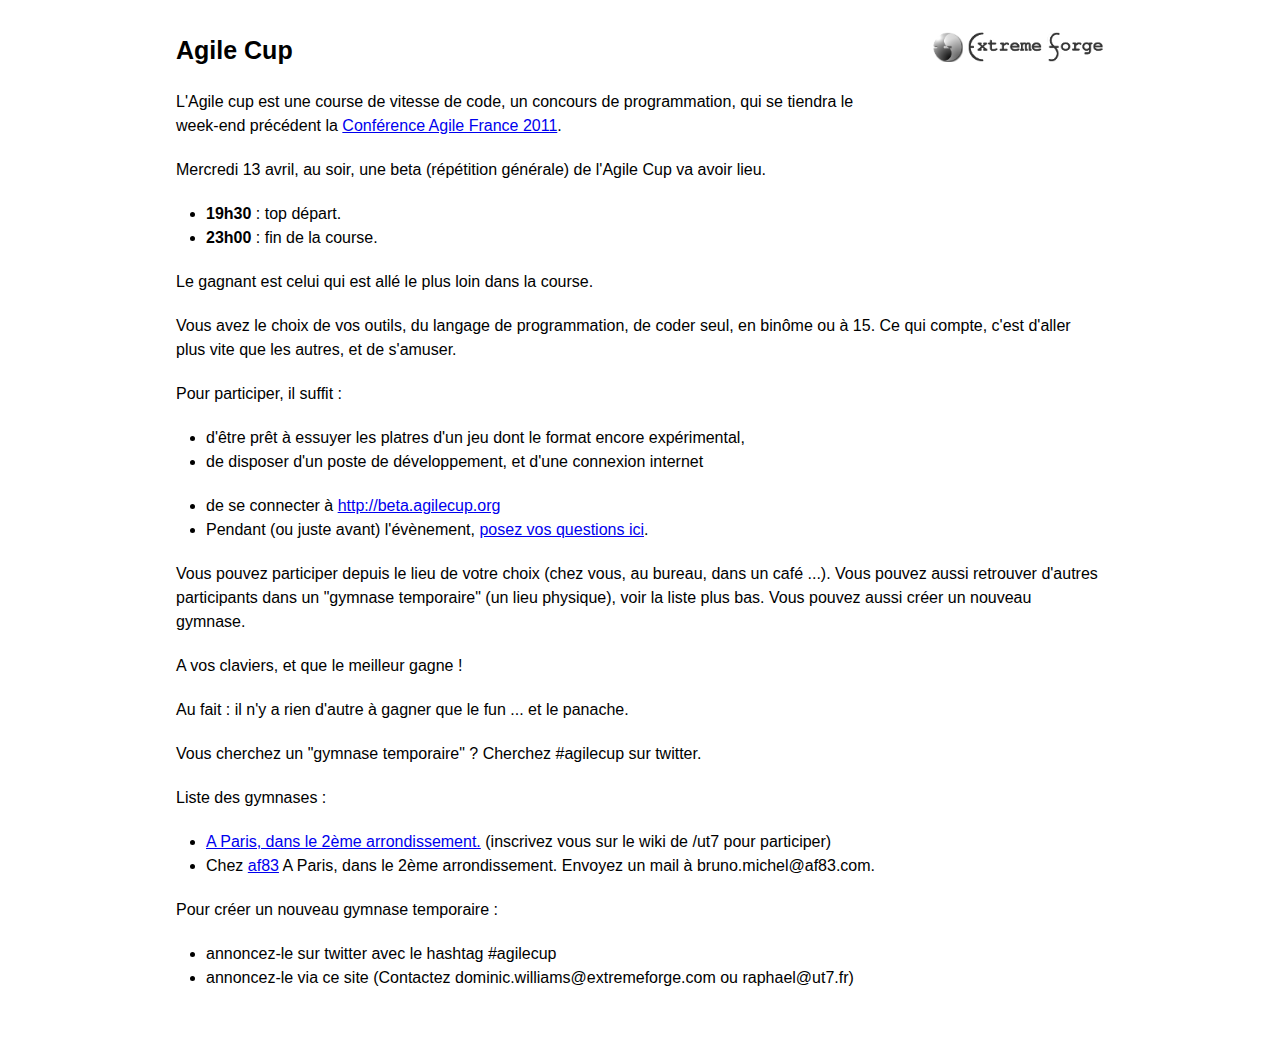
==== index.html @ c30270e4 "Passage en HTML/CSS; ajout logo; ajout URL du serveur." ====
<!DOCTYPE HTML PUBLIC "-//W3C//DTD HTML 4.01//EN" "http://www.w3.org/TR/html4/strict.dtd">
<html>
  <head>
    <title>Agile Cup</title>
    <meta http-equiv="content-type" content="text/html; charset=utf-8">
    <link rel="stylesheet" type="text/css" media="all" href="reset.css" />
    <link rel="stylesheet" type="text/css" media="all" href="style.css" />
    <meta charset="utf-8">
    <script type="text/javascript">
      var _gaq = _gaq || [];
      _gaq.push(['_setAccount', 'UA-22621204-1']);
      _gaq.push(['_trackPageview']);

      (function() {
      var ga = document.createElement('script'); ga.type = 'text/javascript'; ga.async = true;
      ga.src = ('https:' == document.location.protocol ? 'https://ssl' : 'http://www') + '.google-analytics.com/ga.js';
      var s = document.getElementsByTagName('script')[0]; s.parentNode.insertBefore(ga, s);
      })();
</script> </head>
  <body>
    <div class="container">
      <a href="http://extremeforge.com"><img class="logo" alt="Logo" src="logo-name-40-grey.png"/></a>

    <h1>Agile Cup</h1>
    <p>L'Agile cup est une course de vitesse de code, un concours de programmation, qui se tiendra le week-end précédent la <a href="http://conf.agile-france.org">Conférence Agile France 2011</a>.</p>

<p>Mercredi 13 avril, au soir, une beta (répétition générale) de l'Agile Cup va avoir lieu.</p>
<ul>
<li><b>19h30</b> : top départ.</li>
<li><b>23h00</b> : fin de la course.</li>
</ul>

<p>Le gagnant est celui qui est allé le plus loin dans la course.</p>

<p>Vous avez le choix de vos outils, du langage de programmation, de coder seul, en binôme ou à 15.
Ce qui compte, c'est d'aller plus vite que les autres, et de s'amuser.</p>

<p>Pour participer, il suffit :</p>
<ul>
<li>d'être prêt à essuyer les platres d'un jeu dont le format encore expérimental,</li>
<li>de disposer d'un poste de développement, et d'une connexion internet</p>
<li>de se connecter à <a href="http://beta.agilecup.org">http://beta.agilecup.org</a></li>
<li>Pendant (ou juste avant) l'évènement, <a href="http://openetherpad.org/Sel83R0WNq">posez vos questions ici</a>.
</ul>

<p>Vous pouvez participer depuis le lieu de votre choix (chez vous, au bureau, dans un café ...).
Vous pouvez aussi retrouver d'autres participants dans un "gymnase temporaire" (un lieu physique), voir la liste plus bas.
Vous pouvez aussi créer un nouveau gymnase.</p>

<p>A vos claviers, et que le meilleur gagne !</p>
<p>Au fait : il n'y a rien d'autre à gagner que le  fun ... et le panache.</p>


<p>Vous cherchez un "gymnase temporaire" ?  Cherchez #agilecup sur twitter.</p>
<p>Liste des gymnases :</p>
<ul>
<li> <a href="http://wiki.ut7.fr/doku.php?id=agilecup:avril2011">A Paris, dans le 2ème arrondissement.</a> (inscrivez vous sur le wiki de /ut7 pour participer)</li>
<li> Chez <a href="http://af83.com/">af83</a> A Paris, dans le 2ème arrondissement. Envoyez un mail à bruno.michel@af83.com.</li>
</ul>

<p>Pour créer un nouveau gymnase temporaire :</p>
<ul>
<li> annoncez-le sur twitter avec le hashtag #agilecup</li>
<li> annoncez-le via ce site (Contactez dominic.williams@extremeforge.com ou raphael@ut7.fr)</li>
</ul>

  </body>
</html>
---- style.css ----
body {
  font-family: 'Trebuchet MS', Verdana, Arial, sans-serif;
  font-size: 1em;
  background-color: #FFF;
}

div.container {
  margin: 1em auto;
  padding: 1em;
  width: 58em;
}

img.logo {
  height: 30px;
  float: right;
  padding: 0 0 2em 2em;
}
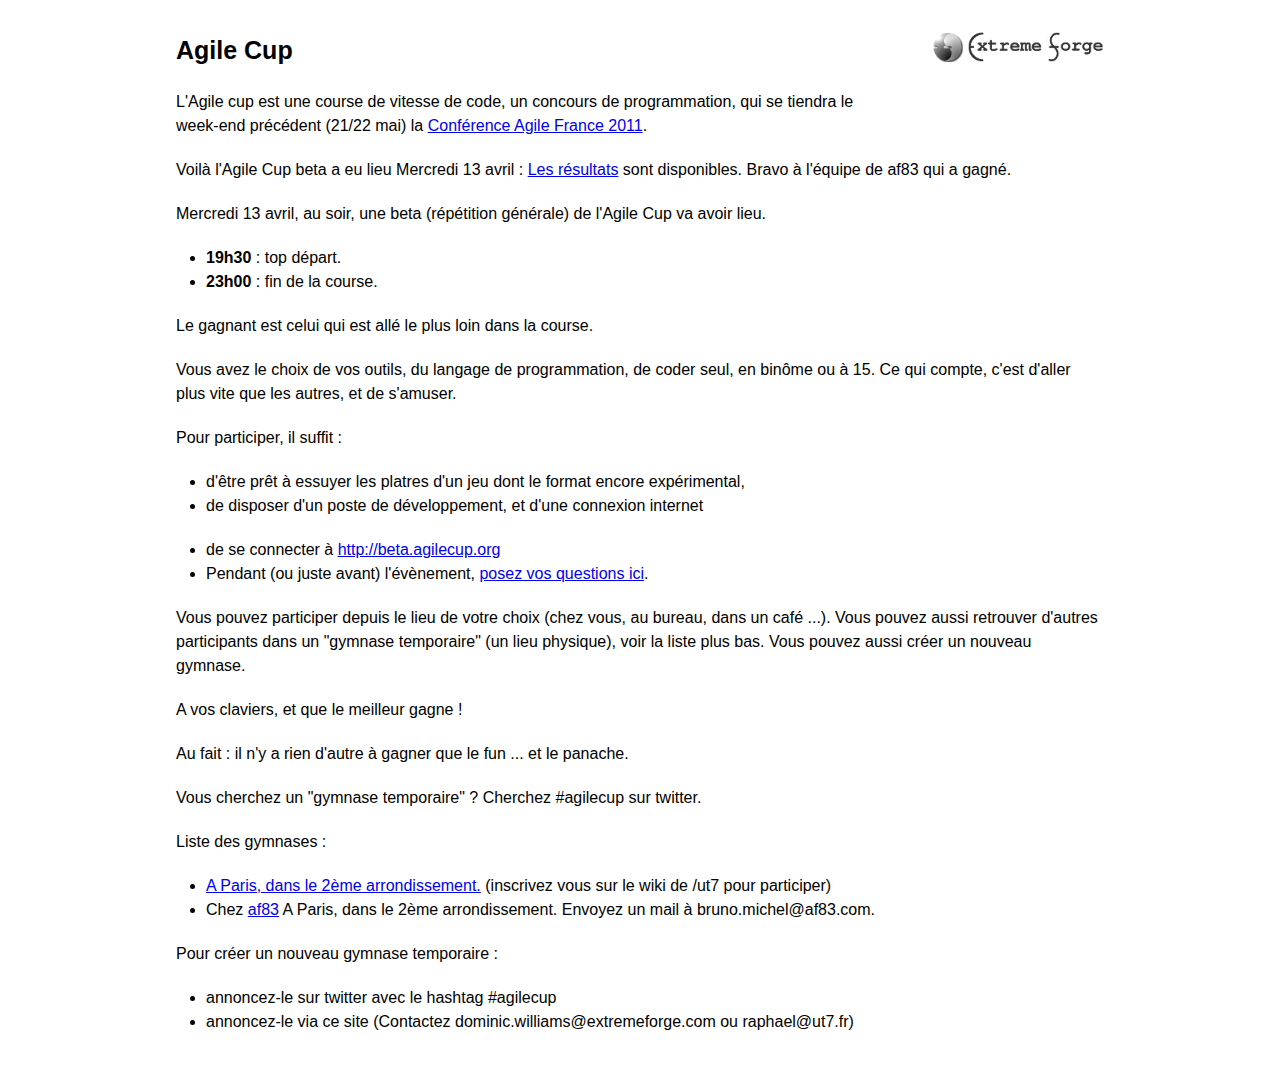
==== commit 9e26c0c8: "Ajout du classement de l'AgileCup Beta" ====
--- a/index.html
+++ b/index.html
@@ -22,7 +22,12 @@
       <a href="http://extremeforge.com"><img class="logo" alt="Logo" src="logo-name-40-grey.png"/></a>
 
     <h1>Agile Cup</h1>
-    <p>L'Agile cup est une course de vitesse de code, un concours de programmation, qui se tiendra le week-end précédent la <a href="http://conf.agile-france.org">Conférence Agile France 2011</a>.</p>
+    <p>L'Agile cup est une course de vitesse de code, un concours de
+    programmation, qui se tiendra le week-end précédent (21/22 mai) la <a href="http://conf.agile-france.org">Conférence Agile France 2011</a>.</p>
+
+<p>Voilà l'Agile Cup beta a eu lieu Mercredi 13 avril : 
+<a href="ranking-agilecup-beta.html">Les résultats</a> sont
+	disponibles. Bravo à l'équipe de af83 qui a gagné.</p>
 
 <p>Mercredi 13 avril, au soir, une beta (répétition générale) de l'Agile Cup va avoir lieu.</p>
 <ul>
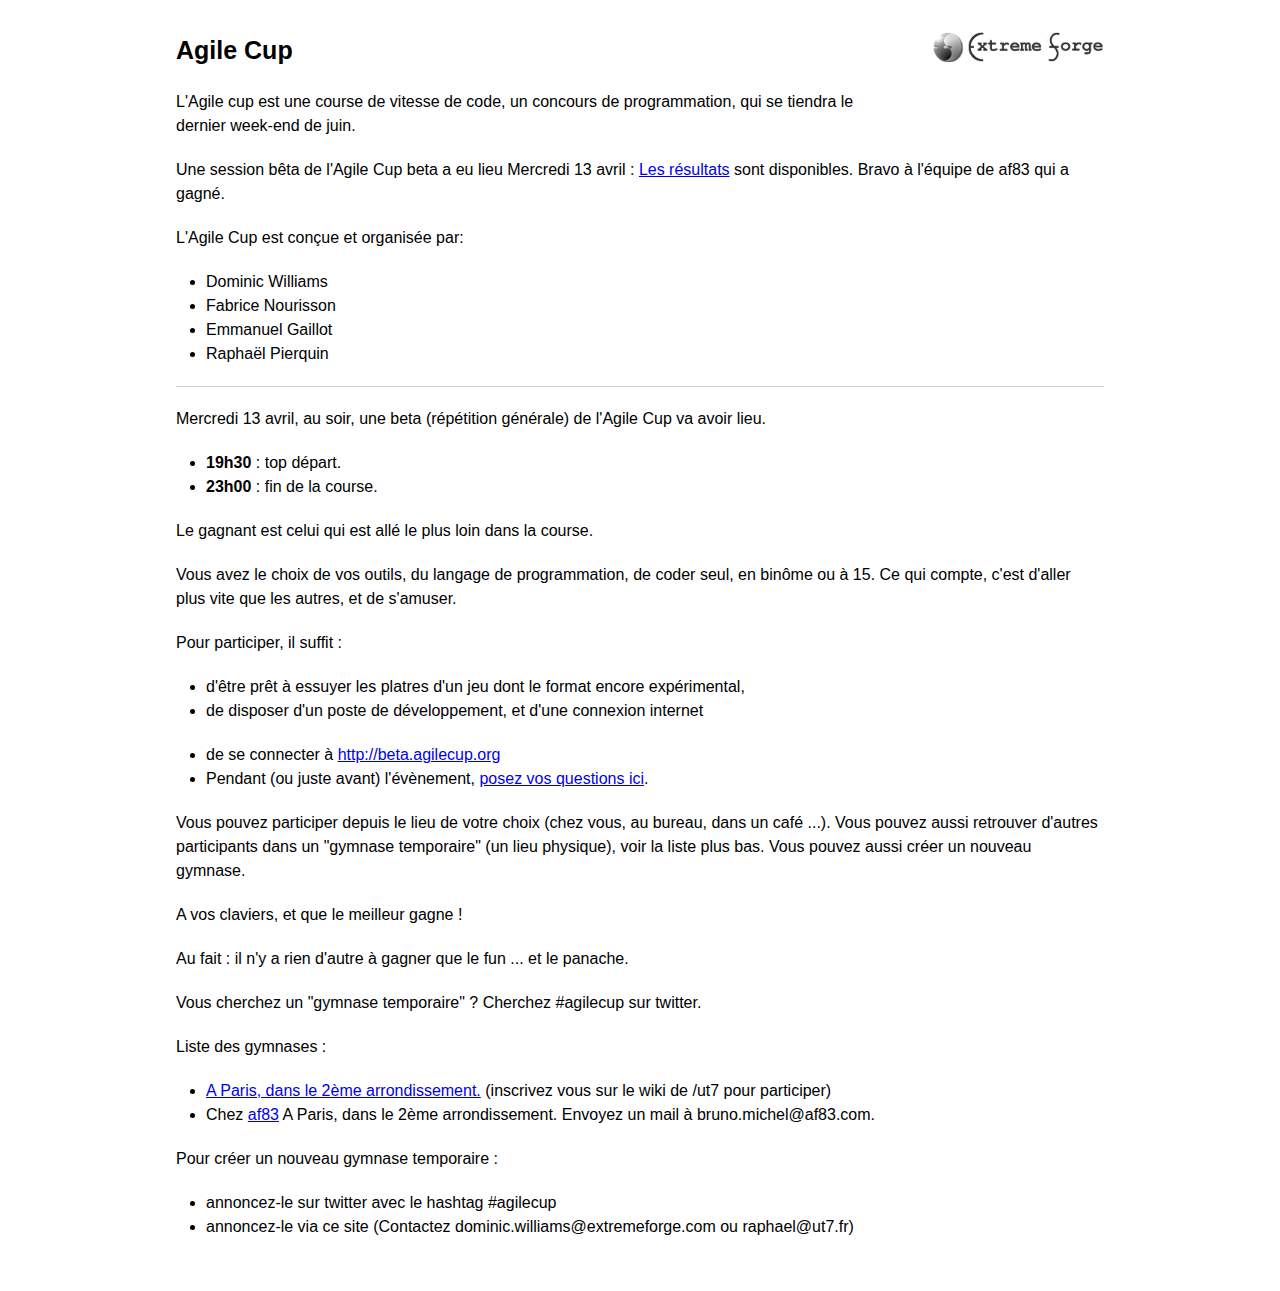
==== commit 804d7953: "Corrigé date et mis nom organisateurs." ====
--- a/index.html
+++ b/index.html
@@ -23,11 +23,20 @@
 
     <h1>Agile Cup</h1>
     <p>L'Agile cup est une course de vitesse de code, un concours de
-    programmation, qui se tiendra le week-end précédent (21/22 mai) la <a href="http://conf.agile-france.org">Conférence Agile France 2011</a>.</p>
+    programmation, qui se tiendra le dernier week-end de juin.</p>
 
-<p>Voilà l'Agile Cup beta a eu lieu Mercredi 13 avril : 
-<a href="ranking-agilecup-beta.html">Les résultats</a> sont
-	disponibles. Bravo à l'équipe de af83 qui a gagné.</p>
+<p>Une session bêta de l'Agile Cup beta a eu lieu Mercredi 13 avril : 
+  <a href="ranking-agilecup-beta.html">Les résultats</a> sont
+  disponibles. Bravo à l'équipe de af83 qui a gagné.</p>
+
+<p>L'Agile Cup est conçue et organisée par:</p>
+<ul><li>Dominic Williams</li>
+<li>Fabrice Nourisson</li>
+<li>Emmanuel Gaillot</li>
+<li>Raphaël Pierquin</li>
+</ul>
+
+<hr />
 
 <p>Mercredi 13 avril, au soir, une beta (répétition générale) de l'Agile Cup va avoir lieu.</p>
 <ul>
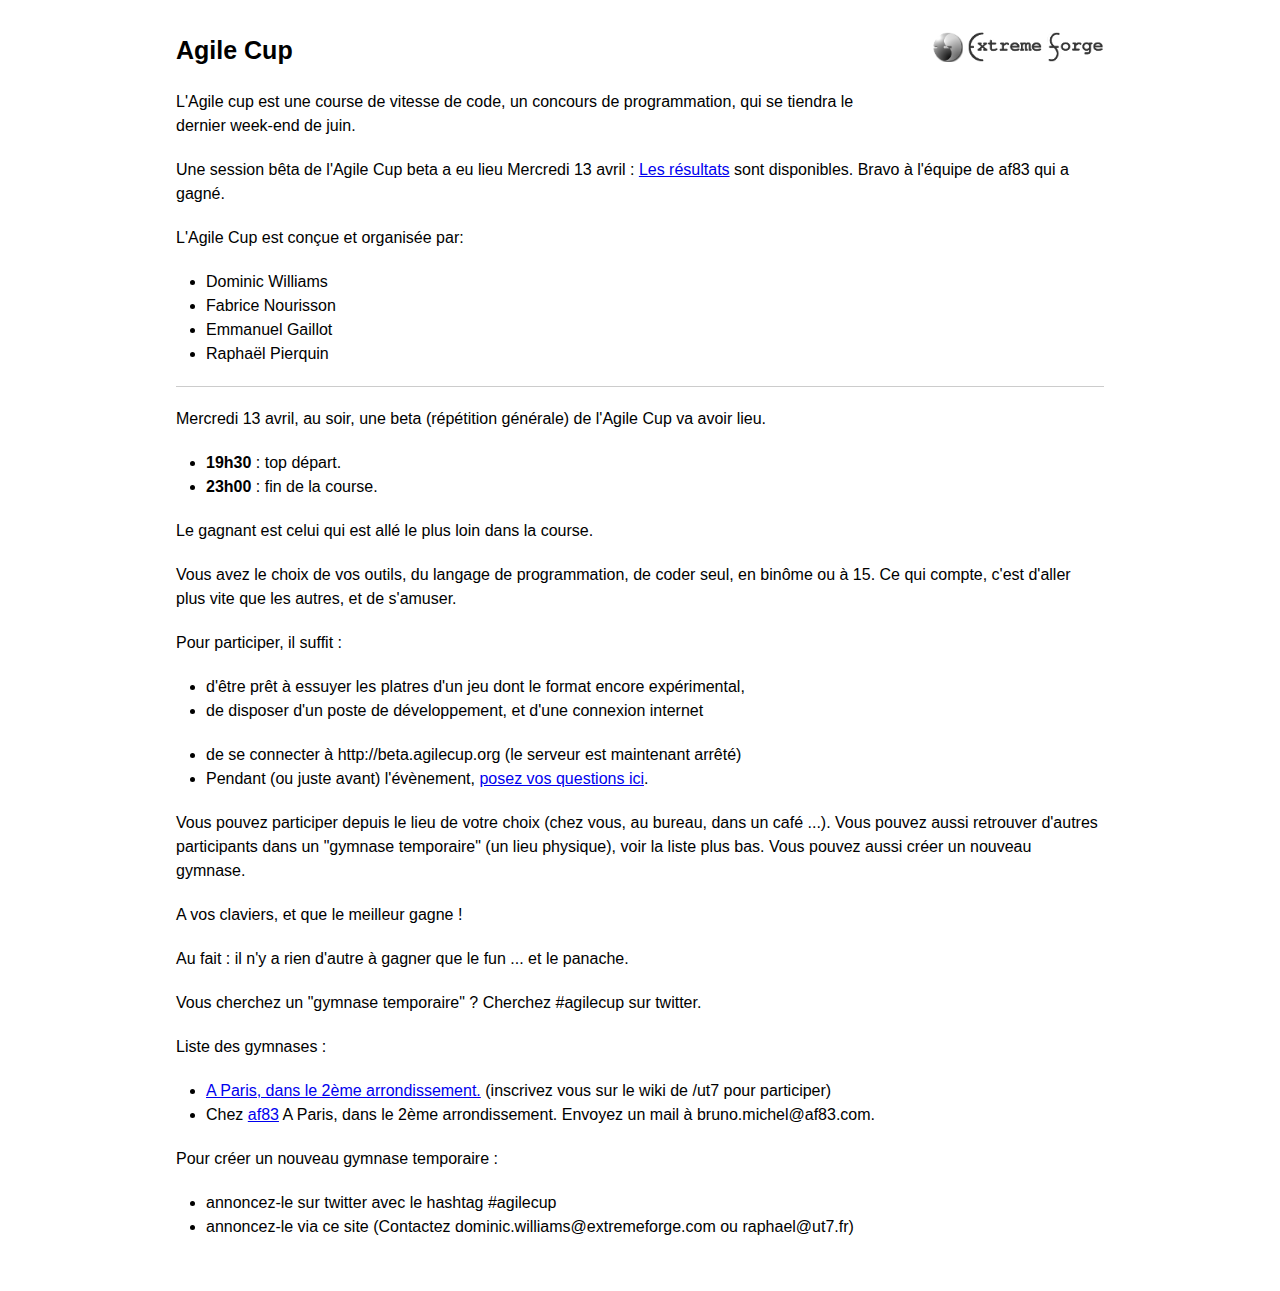
==== commit ea0cee1b: "Suppression du lien vers le serveur de l'Agile Cup beta" ====
--- a/index.html
+++ b/index.html
@@ -53,7 +53,7 @@
 <ul>
 <li>d'être prêt à essuyer les platres d'un jeu dont le format encore expérimental,</li>
 <li>de disposer d'un poste de développement, et d'une connexion internet</p>
-<li>de se connecter à <a href="http://beta.agilecup.org">http://beta.agilecup.org</a></li>
+<li>de se connecter à http://beta.agilecup.org (le serveur est maintenant arrêté)</li>
 <li>Pendant (ou juste avant) l'évènement, <a href="http://openetherpad.org/Sel83R0WNq">posez vos questions ici</a>.
 </ul>
 
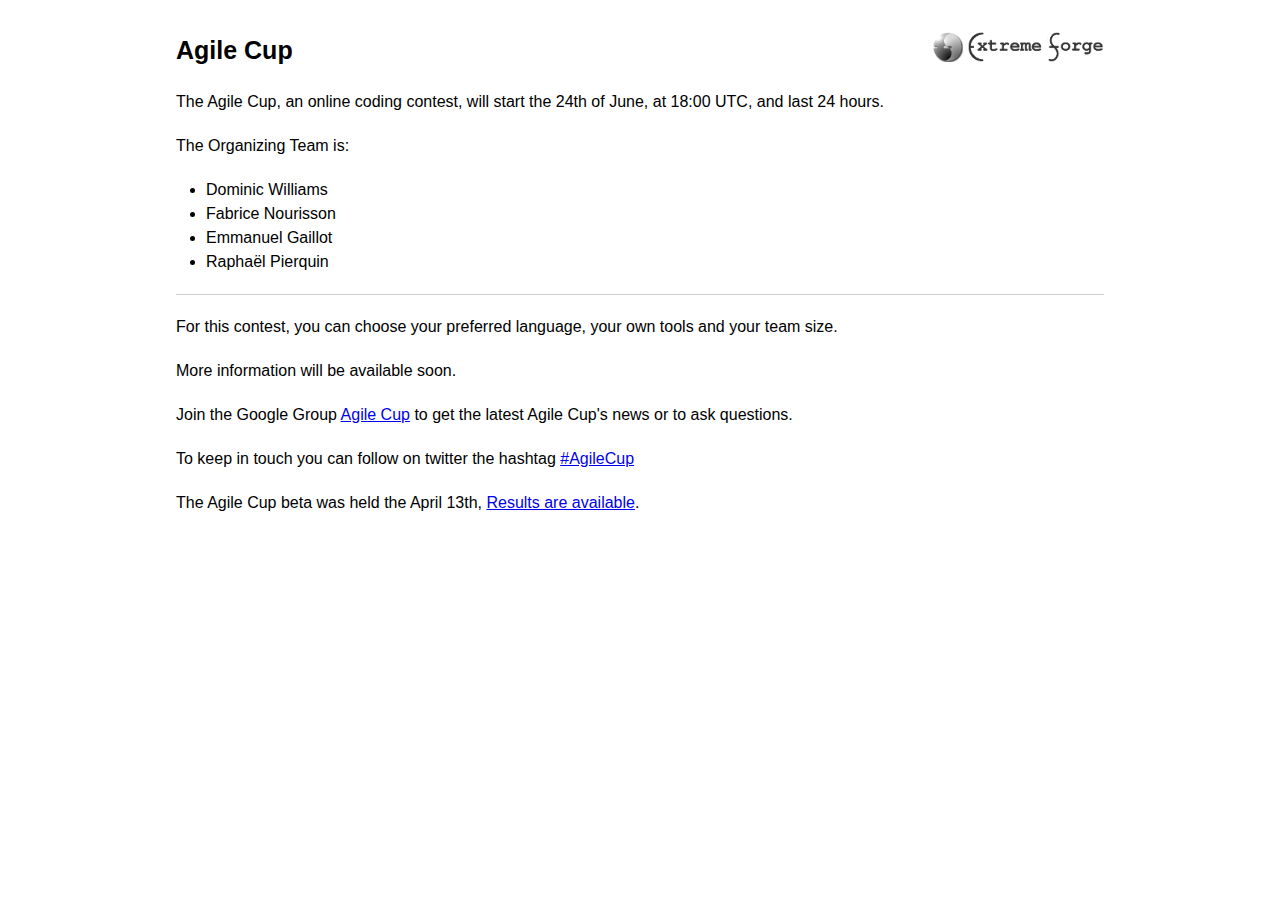
==== commit 01c9941f: "Home page for the Agile Cup" ====
--- a/index.html
+++ b/index.html
@@ -22,14 +22,9 @@
       <a href="http://extremeforge.com"><img class="logo" alt="Logo" src="logo-name-40-grey.png"/></a>
 
     <h1>Agile Cup</h1>
-    <p>L'Agile cup est une course de vitesse de code, un concours de
-    programmation, qui se tiendra le dernier week-end de juin.</p>
+    <p>The Agile Cup, an online coding contest, will start the 24th of June, at 18:00 UTC, and last 24 hours.</p>
 
-<p>Une session bêta de l'Agile Cup beta a eu lieu Mercredi 13 avril : 
-  <a href="ranking-agilecup-beta.html">Les résultats</a> sont
-  disponibles. Bravo à l'équipe de af83 qui a gagné.</p>
-
-<p>L'Agile Cup est conçue et organisée par:</p>
+<p>The Organizing Team is:</p>
 <ul><li>Dominic Williams</li>
 <li>Fabrice Nourisson</li>
 <li>Emmanuel Gaillot</li>
@@ -37,46 +32,51 @@
 </ul>
 
 <hr />
+<div class="twitter">
+<script src="http://widgets.twimg.com/j/2/widget.js"></script>
+<script>
+new TWTR.Widget({
+  version: 2,
+  type: 'search',
+  search: '#AgileCup',
+  interval: 15000,
+  title: 'the 24th of June, at 18:00 UTC',
+  subject: 'Agile Cup',
+  width: 300,
+  height: 300,
+  theme: {
+    shell: {
+      background: '#777777',
+      color: '#ffffff'
+    },
+    tweets: {
+      background: '#666666',
+      color: '#ffffff',
+      links: '#ffffff'
+    }
+  },
+  features: {
+    scrollbar: false,
+    loop: true,
+    live: true,
+    hashtags: true,
+    timestamp: true,
+    avatars: true,
+    toptweets: true,
+    behavior: 'default'
+  }
+}).render().start();
+</script>
+</div>
+<p>For this contest, you can choose your preferred language, your own tools and your team size.</p>
 
-<p>Mercredi 13 avril, au soir, une beta (répétition générale) de l'Agile Cup va avoir lieu.</p>
-<ul>
-<li><b>19h30</b> : top départ.</li>
-<li><b>23h00</b> : fin de la course.</li>
-</ul>
+<p>More information will be available soon.</p>
 
-<p>Le gagnant est celui qui est allé le plus loin dans la course.</p>
-
-<p>Vous avez le choix de vos outils, du langage de programmation, de coder seul, en binôme ou à 15.
-Ce qui compte, c'est d'aller plus vite que les autres, et de s'amuser.</p>
-
-<p>Pour participer, il suffit :</p>
-<ul>
-<li>d'être prêt à essuyer les platres d'un jeu dont le format encore expérimental,</li>
-<li>de disposer d'un poste de développement, et d'une connexion internet</p>
-<li>de se connecter à http://beta.agilecup.org (le serveur est maintenant arrêté)</li>
-<li>Pendant (ou juste avant) l'évènement, <a href="http://openetherpad.org/Sel83R0WNq">posez vos questions ici</a>.
-</ul>
-
-<p>Vous pouvez participer depuis le lieu de votre choix (chez vous, au bureau, dans un café ...).
-Vous pouvez aussi retrouver d'autres participants dans un "gymnase temporaire" (un lieu physique), voir la liste plus bas.
-Vous pouvez aussi créer un nouveau gymnase.</p>
-
-<p>A vos claviers, et que le meilleur gagne !</p>
-<p>Au fait : il n'y a rien d'autre à gagner que le  fun ... et le panache.</p>
-
-
-<p>Vous cherchez un "gymnase temporaire" ?  Cherchez #agilecup sur twitter.</p>
-<p>Liste des gymnases :</p>
-<ul>
-<li> <a href="http://wiki.ut7.fr/doku.php?id=agilecup:avril2011">A Paris, dans le 2ème arrondissement.</a> (inscrivez vous sur le wiki de /ut7 pour participer)</li>
-<li> Chez <a href="http://af83.com/">af83</a> A Paris, dans le 2ème arrondissement. Envoyez un mail à bruno.michel@af83.com.</li>
-</ul>
-
-<p>Pour créer un nouveau gymnase temporaire :</p>
-<ul>
-<li> annoncez-le sur twitter avec le hashtag #agilecup</li>
-<li> annoncez-le via ce site (Contactez dominic.williams@extremeforge.com ou raphael@ut7.fr)</li>
-</ul>
+<p>Join the Google Group <a
+href="http://groups.google.com/group/agilecup">Agile Cup</a> to get
+the latest Agile Cup's news or to ask questions.</p>
+<p>To keep in touch you can follow on twitter the hashtag <a href="http://twitter.com/#!/search?q=%23AgileCup">#AgileCup</a></p>
+<p>The Agile Cup beta was held the April 13th, <a href="http://www.agilecup.org/ranking-agilecup-beta.html">Results are available</a>.</p>
 
   </body>
-</html>
+</html>--- a/style.css
+++ b/style.css
@@ -15,3 +15,8 @@
   float: right;
   padding: 0 0 2em 2em;
 }
+
+div.twitter {
+  float: right;
+  margin: 0 0 2em 2em;
+}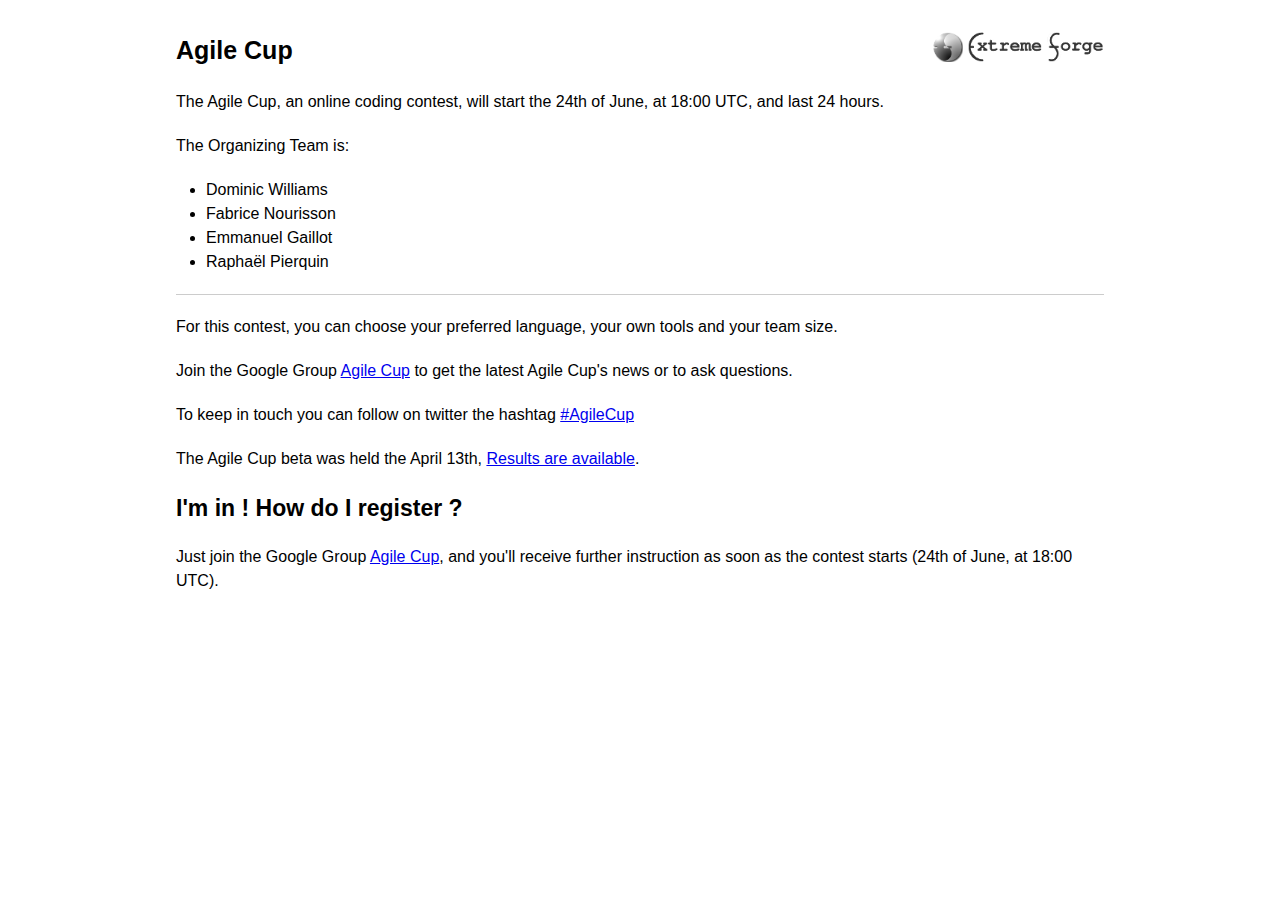
==== commit 8ecc38aa: "added registration instructions" ====
--- a/index.html
+++ b/index.html
@@ -61,7 +61,7 @@
     live: true,
     hashtags: true,
     timestamp: true,
-    avatars: true,
+    avatars: false,
     toptweets: true,
     behavior: 'default'
   }
@@ -70,13 +70,15 @@
 </div>
 <p>For this contest, you can choose your preferred language, your own tools and your team size.</p>
 
-<p>More information will be available soon.</p>
-
 <p>Join the Google Group <a
 href="http://groups.google.com/group/agilecup">Agile Cup</a> to get
 the latest Agile Cup's news or to ask questions.</p>
 <p>To keep in touch you can follow on twitter the hashtag <a href="http://twitter.com/#!/search?q=%23AgileCup">#AgileCup</a></p>
 <p>The Agile Cup beta was held the April 13th, <a href="http://www.agilecup.org/ranking-agilecup-beta.html">Results are available</a>.</p>
 
+<h2>I'm in ! How do I register ?</h2>
+
+<p>Just join the Google Group <a href="http://groups.google.com/group/agilecup">Agile Cup</a>, and you'll receive further instruction as soon as the contest starts (24th of June, at 18:00 UTC).
+
   </body>
-</html>+</html>
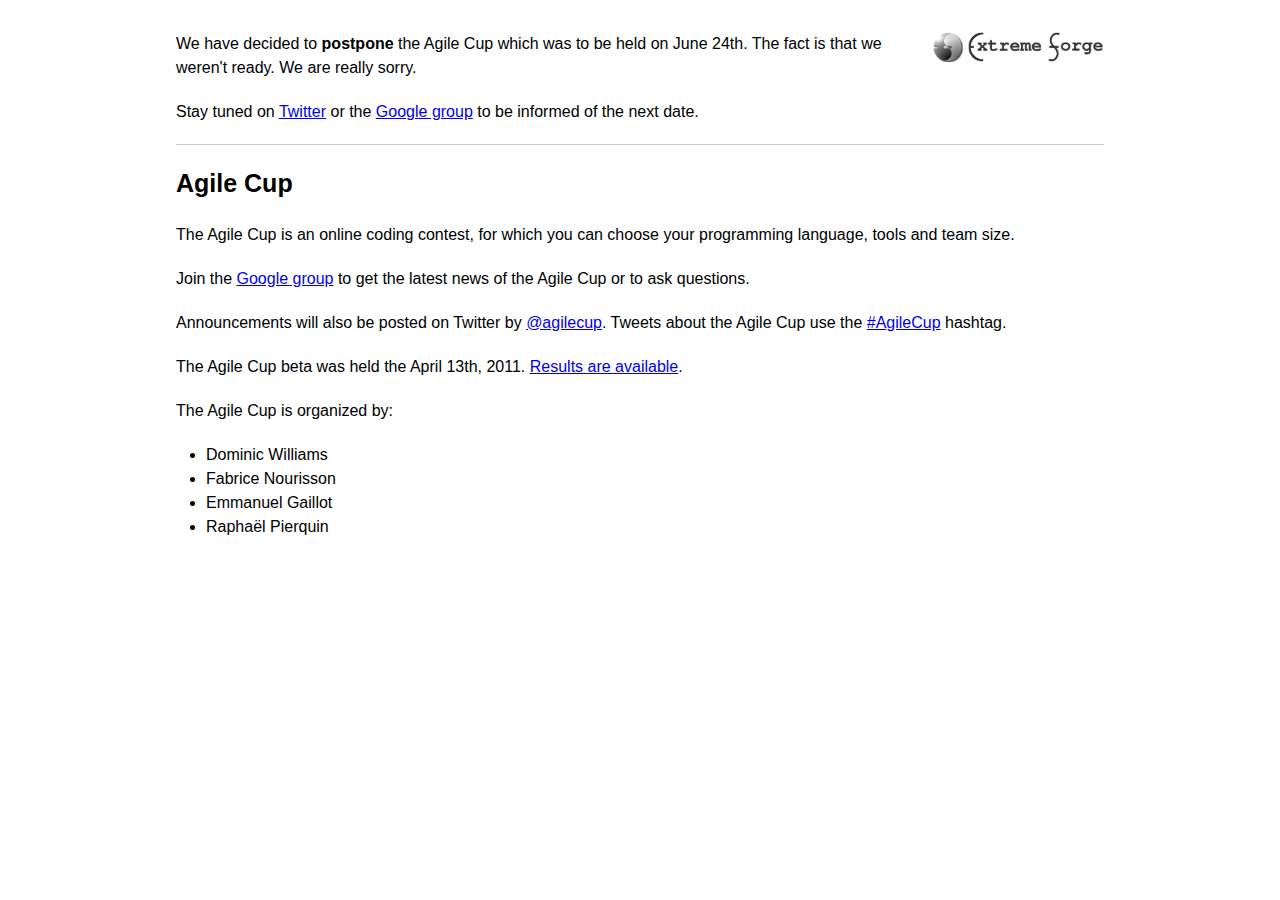
==== commit 5aed732c: "Announce postponement" ====
--- a/index.html
+++ b/index.html
@@ -20,18 +20,17 @@
   <body>
     <div class="container">
       <a href="http://extremeforge.com"><img class="logo" alt="Logo" src="logo-name-40-grey.png"/></a>
+      
+      <p>We have decided to <b>postpone</b> the Agile Cup which was to
+      be held on June 24th. The fact is that we weren't ready. We are
+      really sorry.</p>
 
-    <h1>Agile Cup</h1>
-    <p>The Agile Cup, an online coding contest, will start the 24th of June, at 18:00 UTC, and last 24 hours.</p>
+      <p>Stay tuned on <a href="http://twitter.com/agilecup">Twitter</a>
+	or the <a href="http://groups.google.com/group/agilecup">
+	  Google group</a> to be informed of the next date.</p>
 
-<p>The Organizing Team is:</p>
-<ul><li>Dominic Williams</li>
-<li>Fabrice Nourisson</li>
-<li>Emmanuel Gaillot</li>
-<li>Raphaël Pierquin</li>
-</ul>
+      <hr />
 
-<hr />
 <div class="twitter">
 <script src="http://widgets.twimg.com/j/2/widget.js"></script>
 <script>
@@ -68,17 +67,34 @@
 }).render().start();
 </script>
 </div>
-<p>For this contest, you can choose your preferred language, your own tools and your team size.</p>
 
-<p>Join the Google Group <a
-href="http://groups.google.com/group/agilecup">Agile Cup</a> to get
-the latest Agile Cup's news or to ask questions.</p>
-<p>To keep in touch you can follow on twitter the hashtag <a href="http://twitter.com/#!/search?q=%23AgileCup">#AgileCup</a></p>
-<p>The Agile Cup beta was held the April 13th, <a href="http://www.agilecup.org/ranking-agilecup-beta.html">Results are available</a>.</p>
+<h1>Agile Cup</h1>
 
-<h2>I'm in ! How do I register ?</h2>
+      <p>The Agile Cup is an online coding contest, for which you can
+      choose your programming language, tools and team size.</p>
 
-<p>Just join the Google Group <a href="http://groups.google.com/group/agilecup">Agile Cup</a>, and you'll receive further instruction as soon as the contest starts (24th of June, at 18:00 UTC).
+      <p>Join the
+	<a href="http://groups.google.com/group/agilecup">Google
+	group</a> to get the latest news of the Agile Cup or to ask
+	questions.</p>
+
+      <p>Announcements will also be posted on Twitter by
+	<a href="http://twitter.com/agilecup">@agilecup</a>. Tweets
+	about the Agile Cup use
+	the <a href="http://twitter.com/#!/search?q=%23AgileCup">#AgileCup</a>
+	hashtag.</p>
+
+      <p>The Agile Cup beta was held the April
+      13th, 2011. <a href="http://www.agilecup.org/ranking-agilecup-beta.html">Results
+      are available</a>.</p>
+
+
+      <p>The Agile Cup is organized by:</p>
+      <ul><li>Dominic Williams</li>
+	<li>Fabrice Nourisson</li>
+	<li>Emmanuel Gaillot</li>
+	<li>Raphaël Pierquin</li>
+      </ul>
 
   </body>
 </html>
